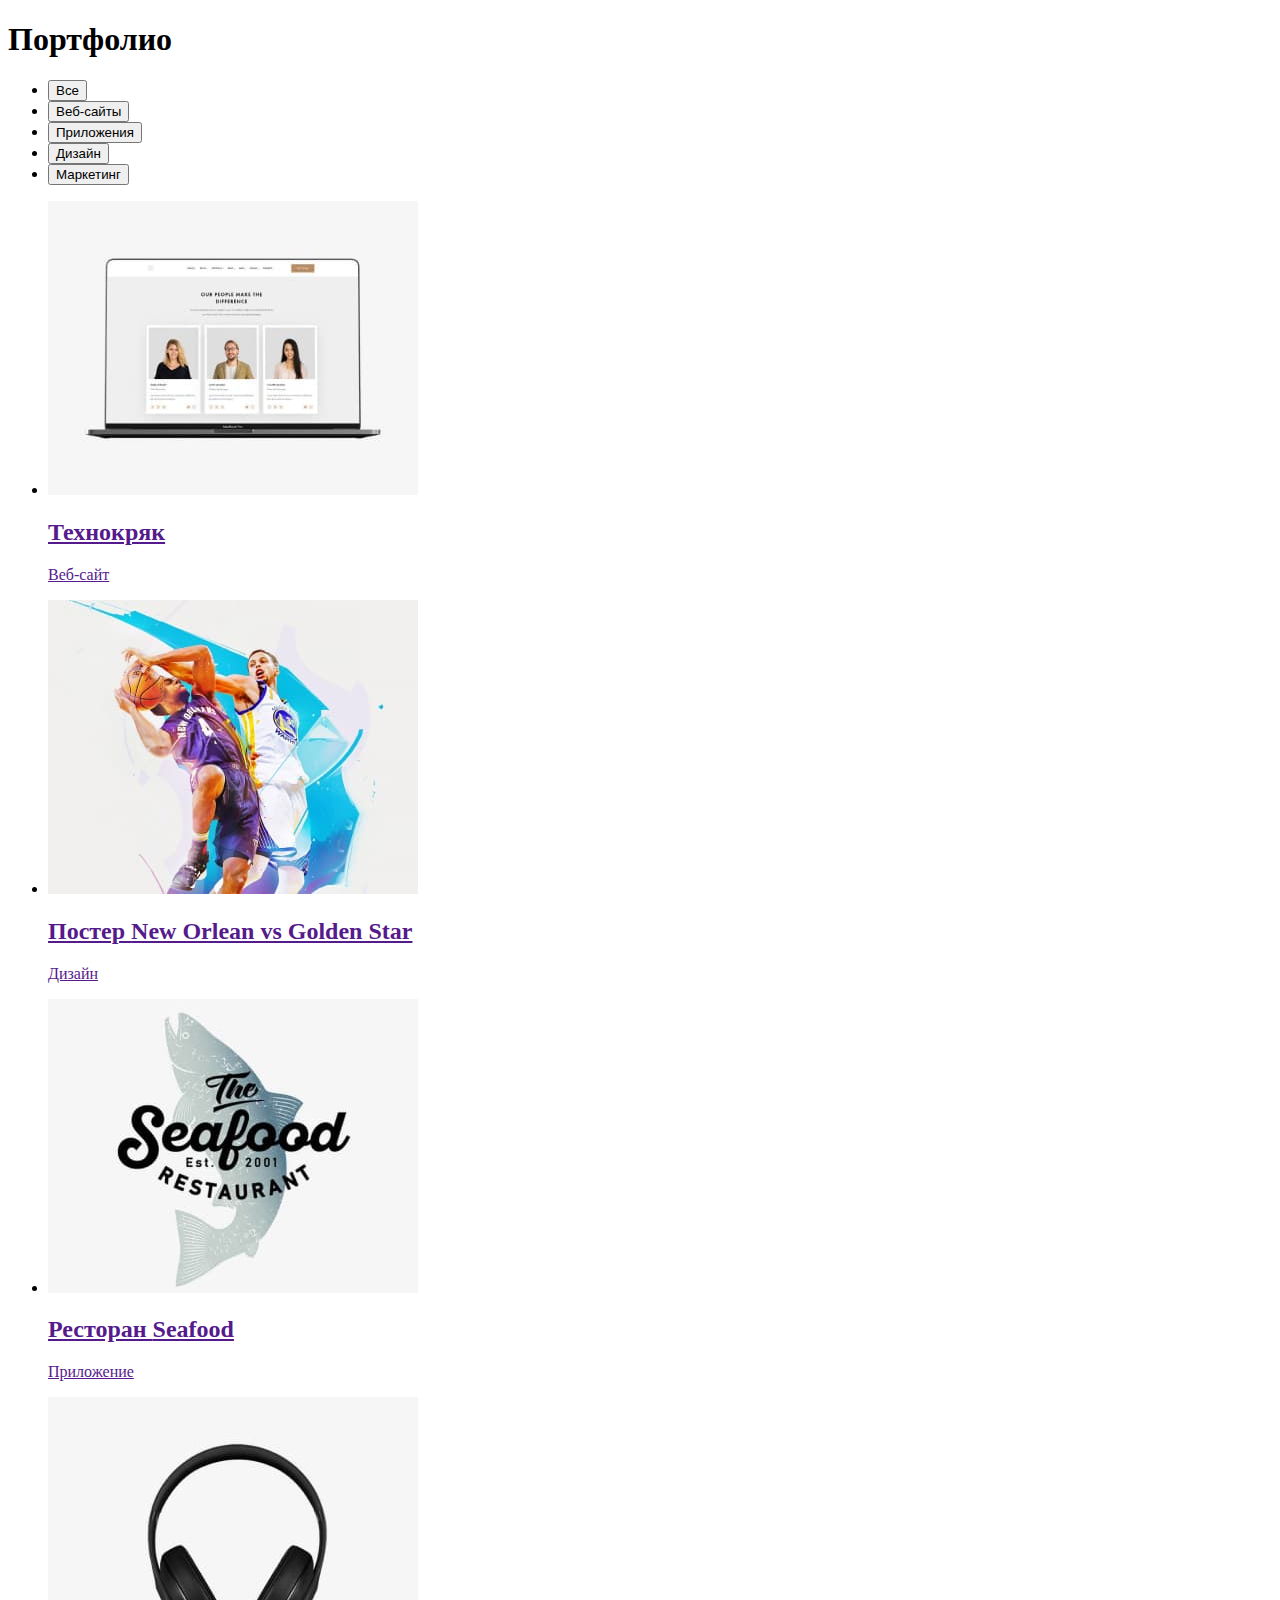
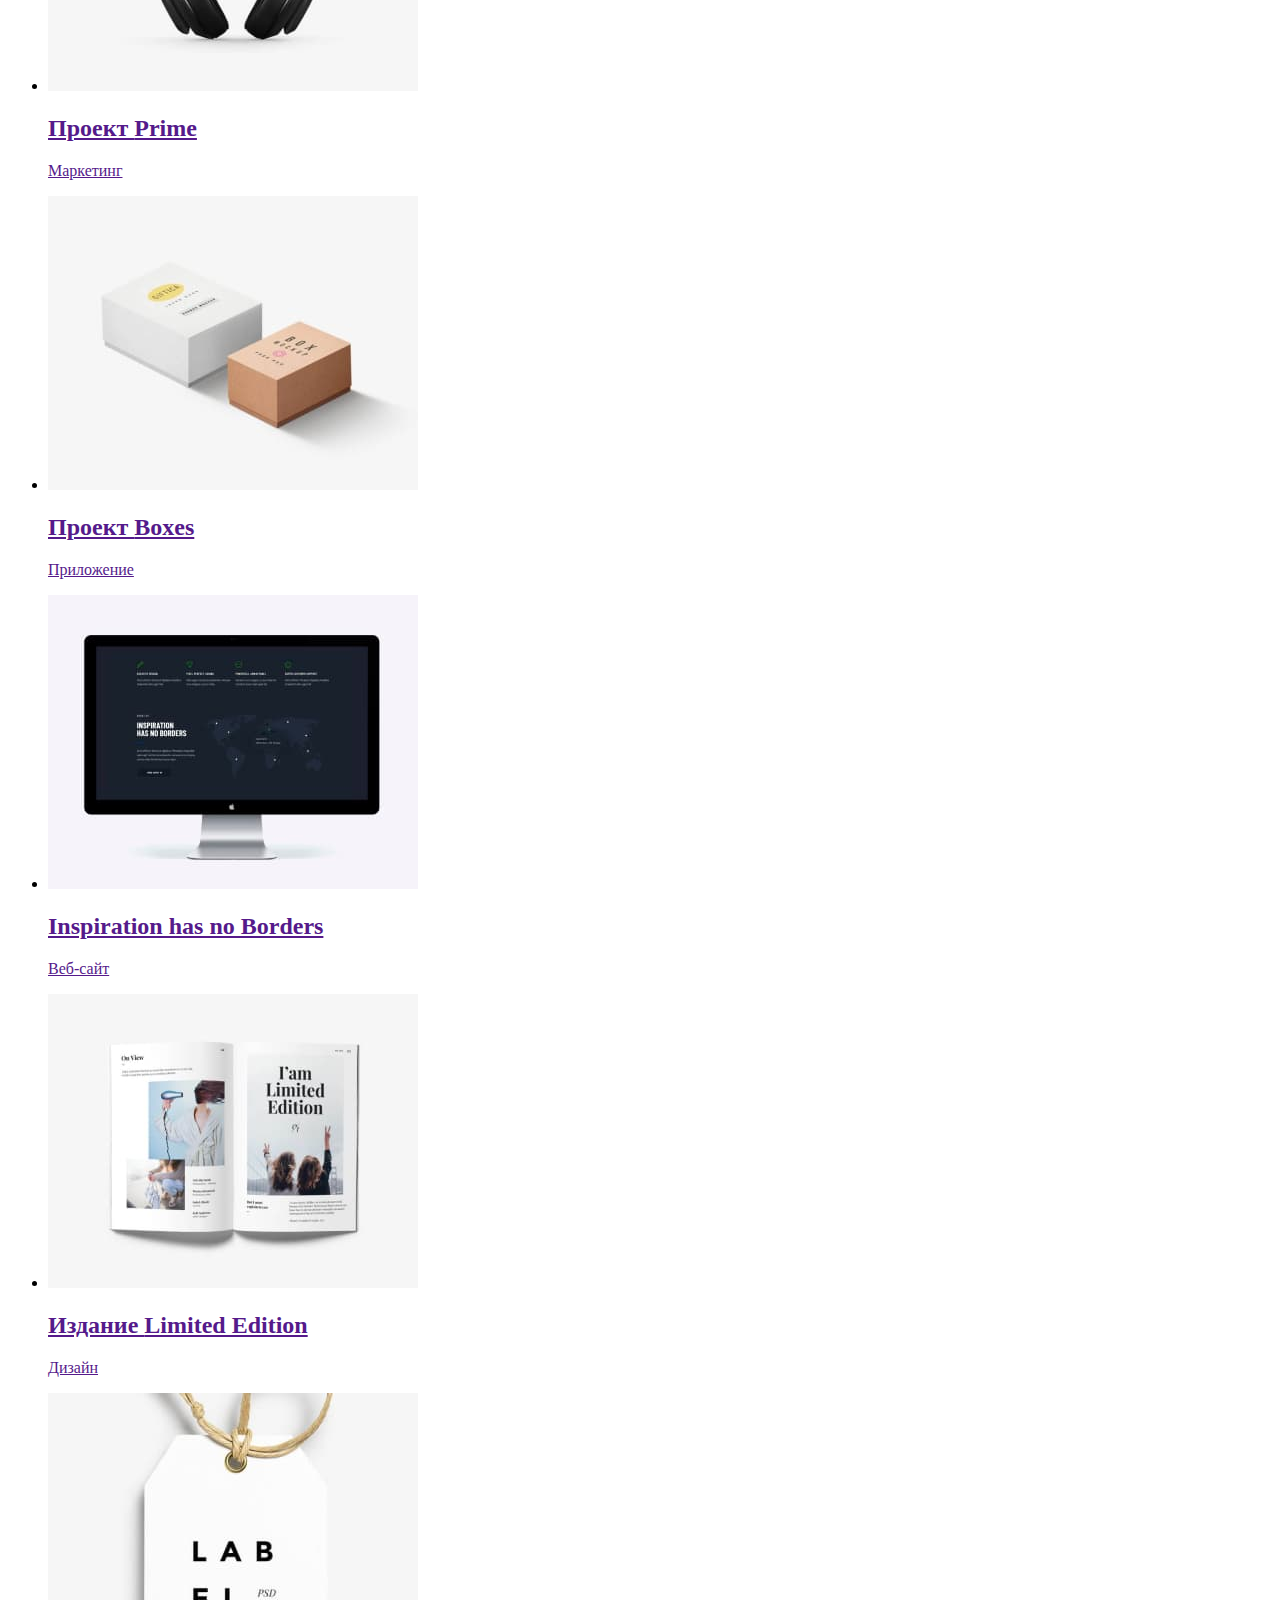
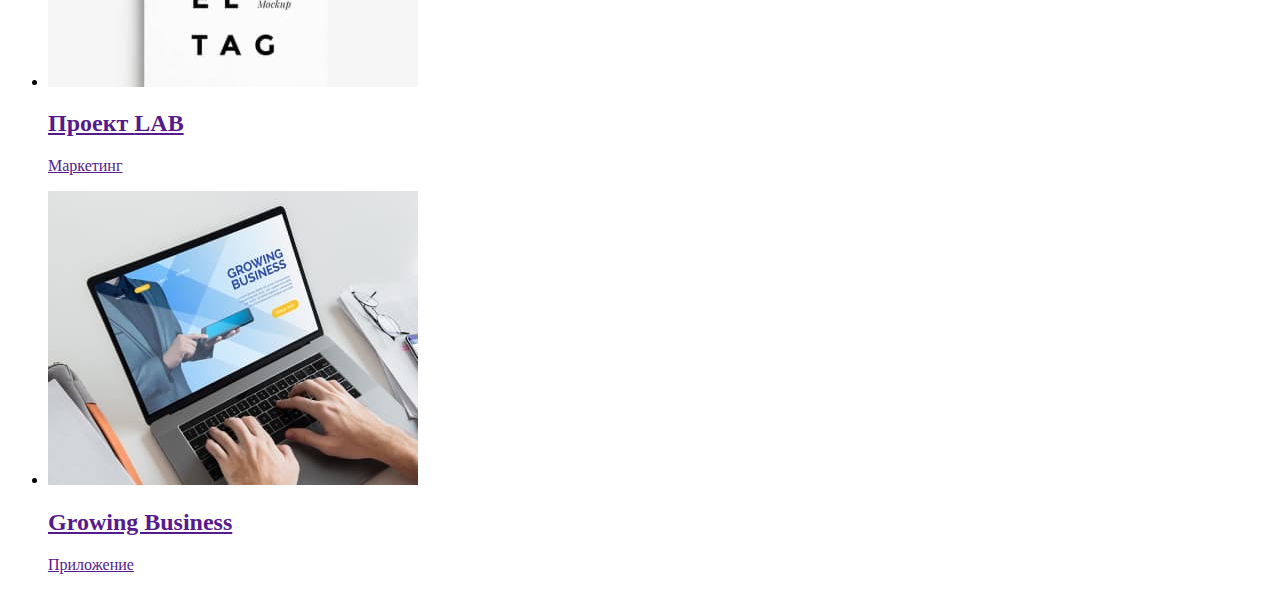
==== portfolio.html @ a1573b69 "Добавив розмітку, картинки і деякі теги" ====
<!DOCTYPE html>
<html lang="ru">
  <head>
    <meta charset="UTF-8" />
    <meta http-equiv="X-UA-Compatible" content="IE=edge" />
    <meta name="viewport" content="width=device-width, initial-scale=1.0" />
    <link rel="preconnect" href="https://fonts.googleapis.com" />
    <link rel="preconnect" href="https://fonts.gstatic.com" crossorigin />
    <link
      href="https://fonts.googleapis.com/css2?family=Raleway:wght@700&family=Roboto:wght@400;500;700;900&display=swap"
      rel="stylesheet"
    />
    <link rel="stylesheet" href="./css/styles.css" />
    <title>Portfolio</title>
  </head>
  <body>
    <!-- Хедер -->

    <main>
      <h1>Портфолио</h1>
      <ul>
        <li><button type="button">Все</button></li>
        <li><button type="button">Веб-сайты</button></li>
        <li><button type="button">Приложения</button></li>
        <li><button type="button">Дизайн</button></li>
        <li><button type="button">Маркетинг</button></li>
      </ul>
      <ul>
        <li>
          <a href="">
            <img
              src="./images/portfolio/techno.jpg"
              alt="Ноутбук с изображением сайта"
              height="294"
              width="370"
            />
            <h2>Технокряк</h2>
            <p>Веб-сайт</p>
          </a>
        </li>
        <li>
          <a href="">
            <img
              src="./images/portfolio/poster.jpg"
              alt="Два баскетболиста"
              height="294"
              width="370"
            />
            <h2>Постер <span lang="en">New Orlean vs Golden Star</span></h2>
            <p>Дизайн</p>
          </a>
        </li>
        <li>
          <a href="">
            <img
              src="./images/portfolio/seafood.jpg"
              alt="Логотип с изображением рыбы и названием"
              height="294"
              width="370"
            />
            <h2>Ресторан <span lang="en">Seafood</span></h2>
            <p>Приложение</p>
          </a>
        </li>
        <li>
          <a href="">
            <img src="./images/portfolio/prime.jpg" alt="Наушники" height="294" width="370" />
            <h2>Проект <span lang="en">Prime</span></h2>
            <p>Маркетинг</p>
          </a>
        </li>
        <li>
          <a href="">
            <img src="./images/portfolio/boxes.jpg" alt="Две коробочки" height="294" width="370" />
            <h2>Проект <span lang="en">Boxes</span></h2>
            <p>Приложение</p>
          </a>
        </li>
        <li>
          <a href="">
            <img
              src="./images/portfolio/inspiration.jpg"
              alt="ПК с изображением сайта"
              height="294"
              width="370"
            />
            <h2 lang="en">Inspiration has no Borders</h2>
            <p>Веб-сайт</p>
          </a>
        </li>
        <li>
          <a href="">
            <img
              src="./images/portfolio/limited.jpg"
              alt="Книга с картиками"
              height="294"
              width="370"
            />
            <h2>Издание <span lang="en">Limited Edition</span></h2>
            <p>Дизайн</p>
          </a>
        </li>
        <li>
          <a href="">
            <img
              src="./images/portfolio/lab.jpg"
              alt="Шилдик с надписью"
              height="294"
              width="370"
            />
            <h2>Проект <span lang="en">LAB</span></h2>
            <p>Маркетинг</p>
          </a>
        </li>
        <li>
          <a href="">
            <img
              src="./images/portfolio/growing.jpg"
              alt="Человек работает за ноутбуком"
              height="294"
              width="370"
            />
            <h2 lang="en">Growing Business</h2>
            <p>Приложение</p>
          </a>
        </li>
      </ul>
    </main>
    <!-- Футер -->
  </body>
</html>
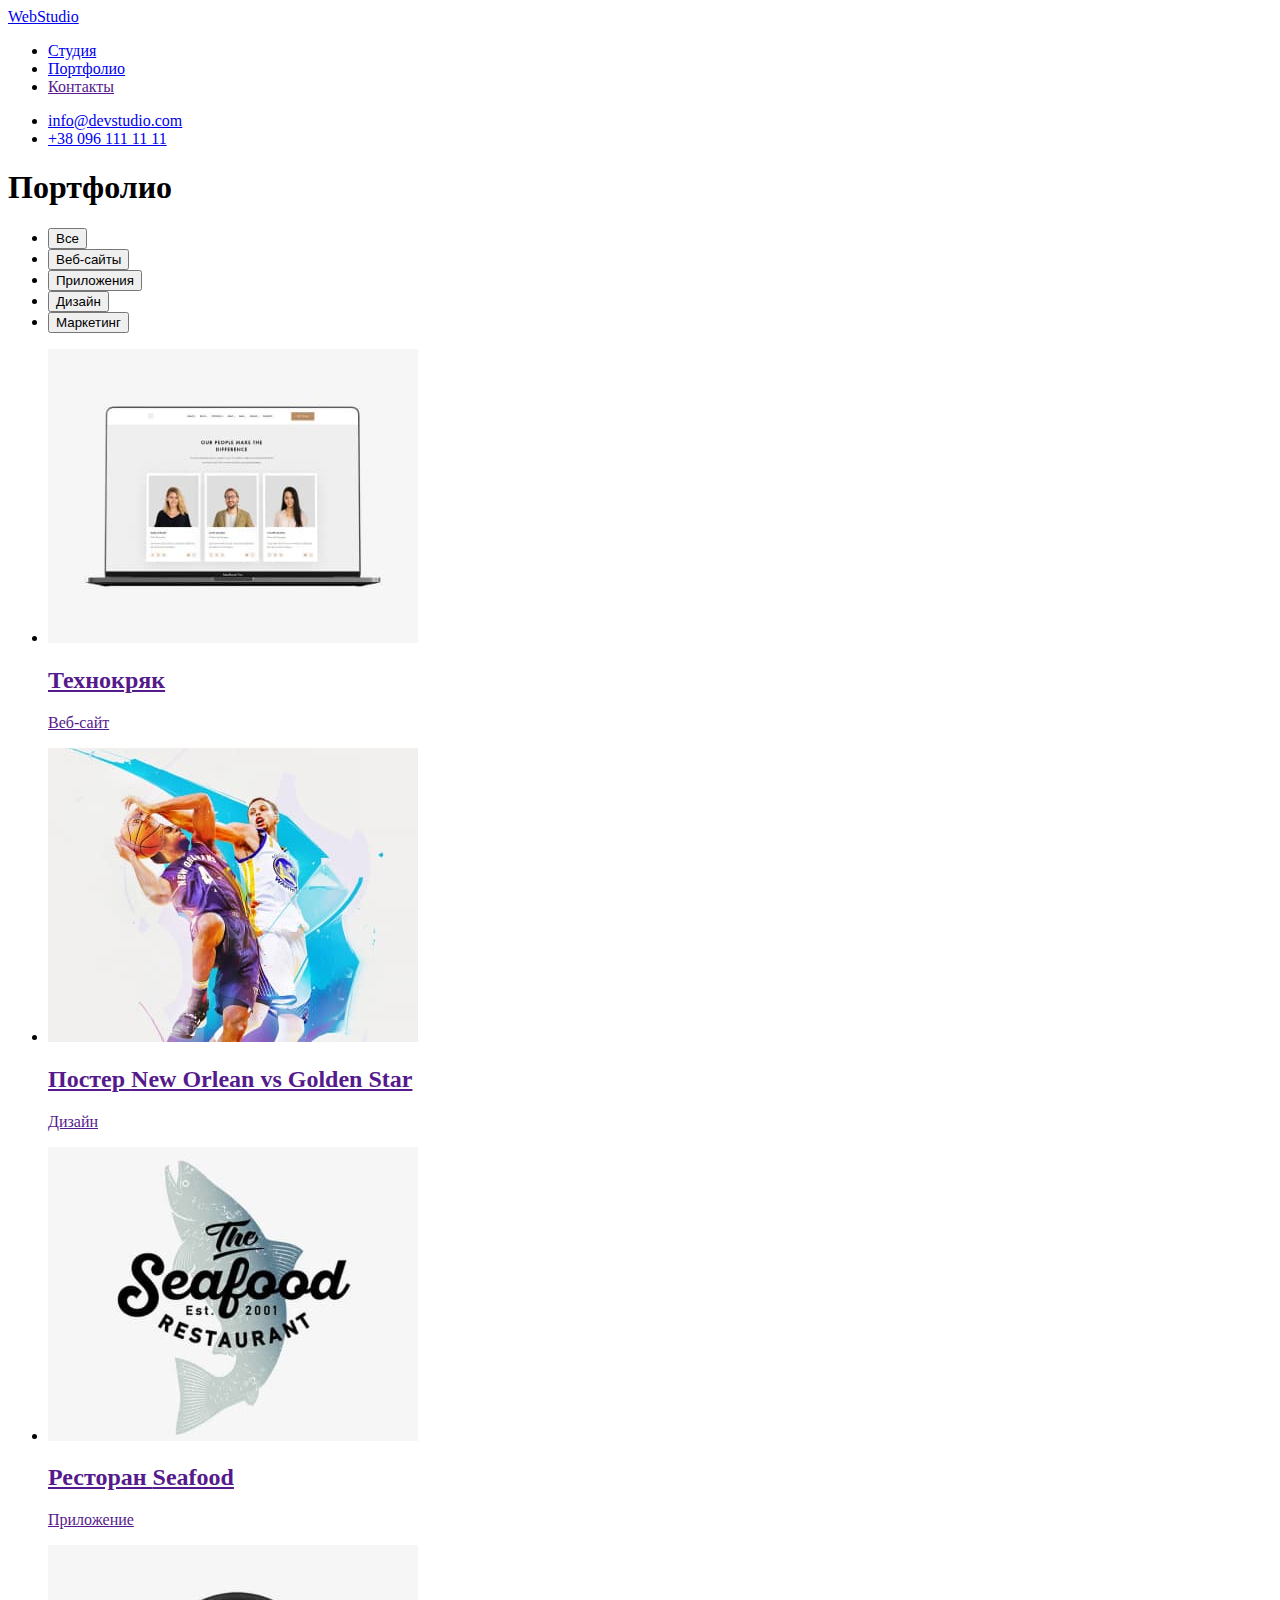
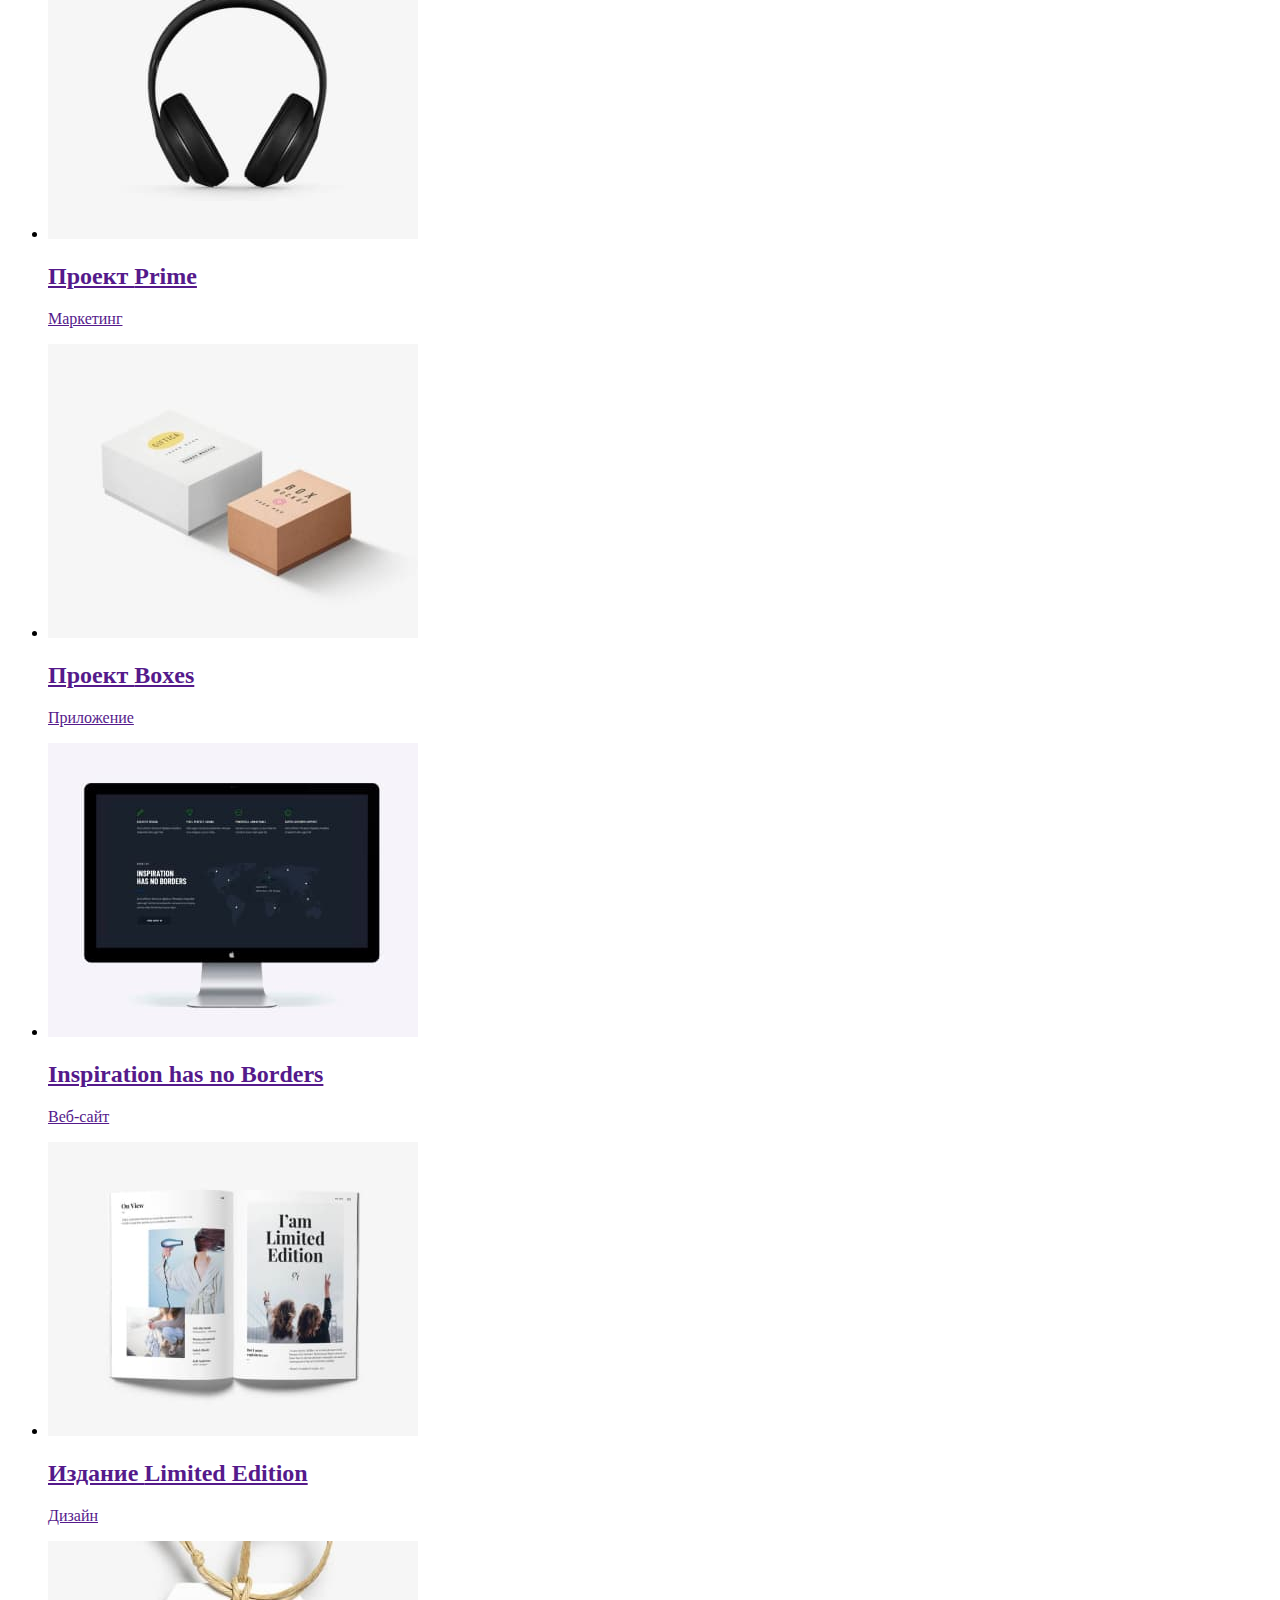
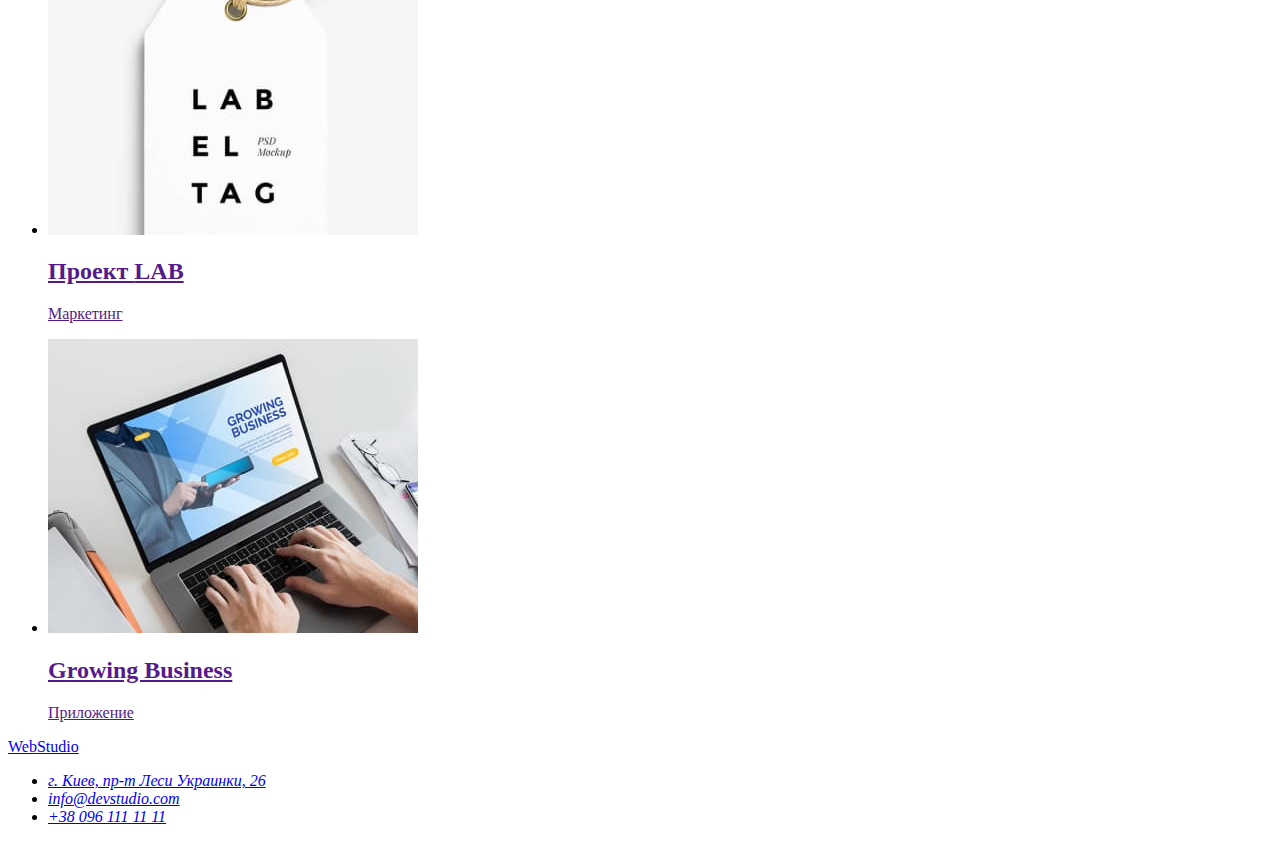
==== commit 8bace25a: "ХедерФутер" ====
--- a/portfolio.html
+++ b/portfolio.html
@@ -15,15 +15,28 @@
   </head>
   <body>
     <!-- Хедер -->
-
+    <header>
+      <nav>
+        <a class="logo" href="./index.html">Web<span class="studio-header">Studio</span></a>
+        <ul class="navigation">
+          <li><a href="./index.html">Студия</a></li>
+          <li><a class="current-link" href="./portfolio.html">Портфолио</a></li>
+          <li><a href="">Контакты</a></li>
+        </ul>
+      </nav>
+      <ul class="contacts">
+        <li><a href="mailto:info@devstudio.com">info@devstudio.com</a></li>
+        <li><a href="tel:+380961111111">+38 096 111 11 11</a></li>
+      </ul>
+    </header>
     <main>
       <h1>Портфолио</h1>
       <ul>
-        <li><button type="button">Все</button></li>
-        <li><button type="button">Веб-сайты</button></li>
-        <li><button type="button">Приложения</button></li>
-        <li><button type="button">Дизайн</button></li>
-        <li><button type="button">Маркетинг</button></li>
+        <li><button class="current" type="button">Все</button></li>
+        <li><button class="current" type="button">Веб-сайты</button></li>
+        <li><button class="current" type="button">Приложения</button></li>
+        <li><button class="current" type="button">Дизайн</button></li>
+        <li><button class="current" type="button">Маркетинг</button></li>
       </ul>
       <ul>
         <li>
@@ -127,5 +140,19 @@
       </ul>
     </main>
     <!-- Футер -->
+    <footer>
+      <a class="logo-footer" href="./index.html">Web<span class="studio-footer">Studio</span></a>
+      <address>
+        <ul class="navigation">
+          <li>
+            <a class="adress" href="https://goo.gl/maps/5fb96zmpFu8gz5haA"
+              >г. Киев, пр-т Леси Украинки, 26</a
+            >
+          </li>
+          <li><a href="mailto:info@devstudio.com">info@devstudio.com</a></li>
+          <li><a href="tel:+380961111111">+38 096 111 11 11</a></li>
+        </ul>
+      </address>
+    </footer>
   </body>
 </html>
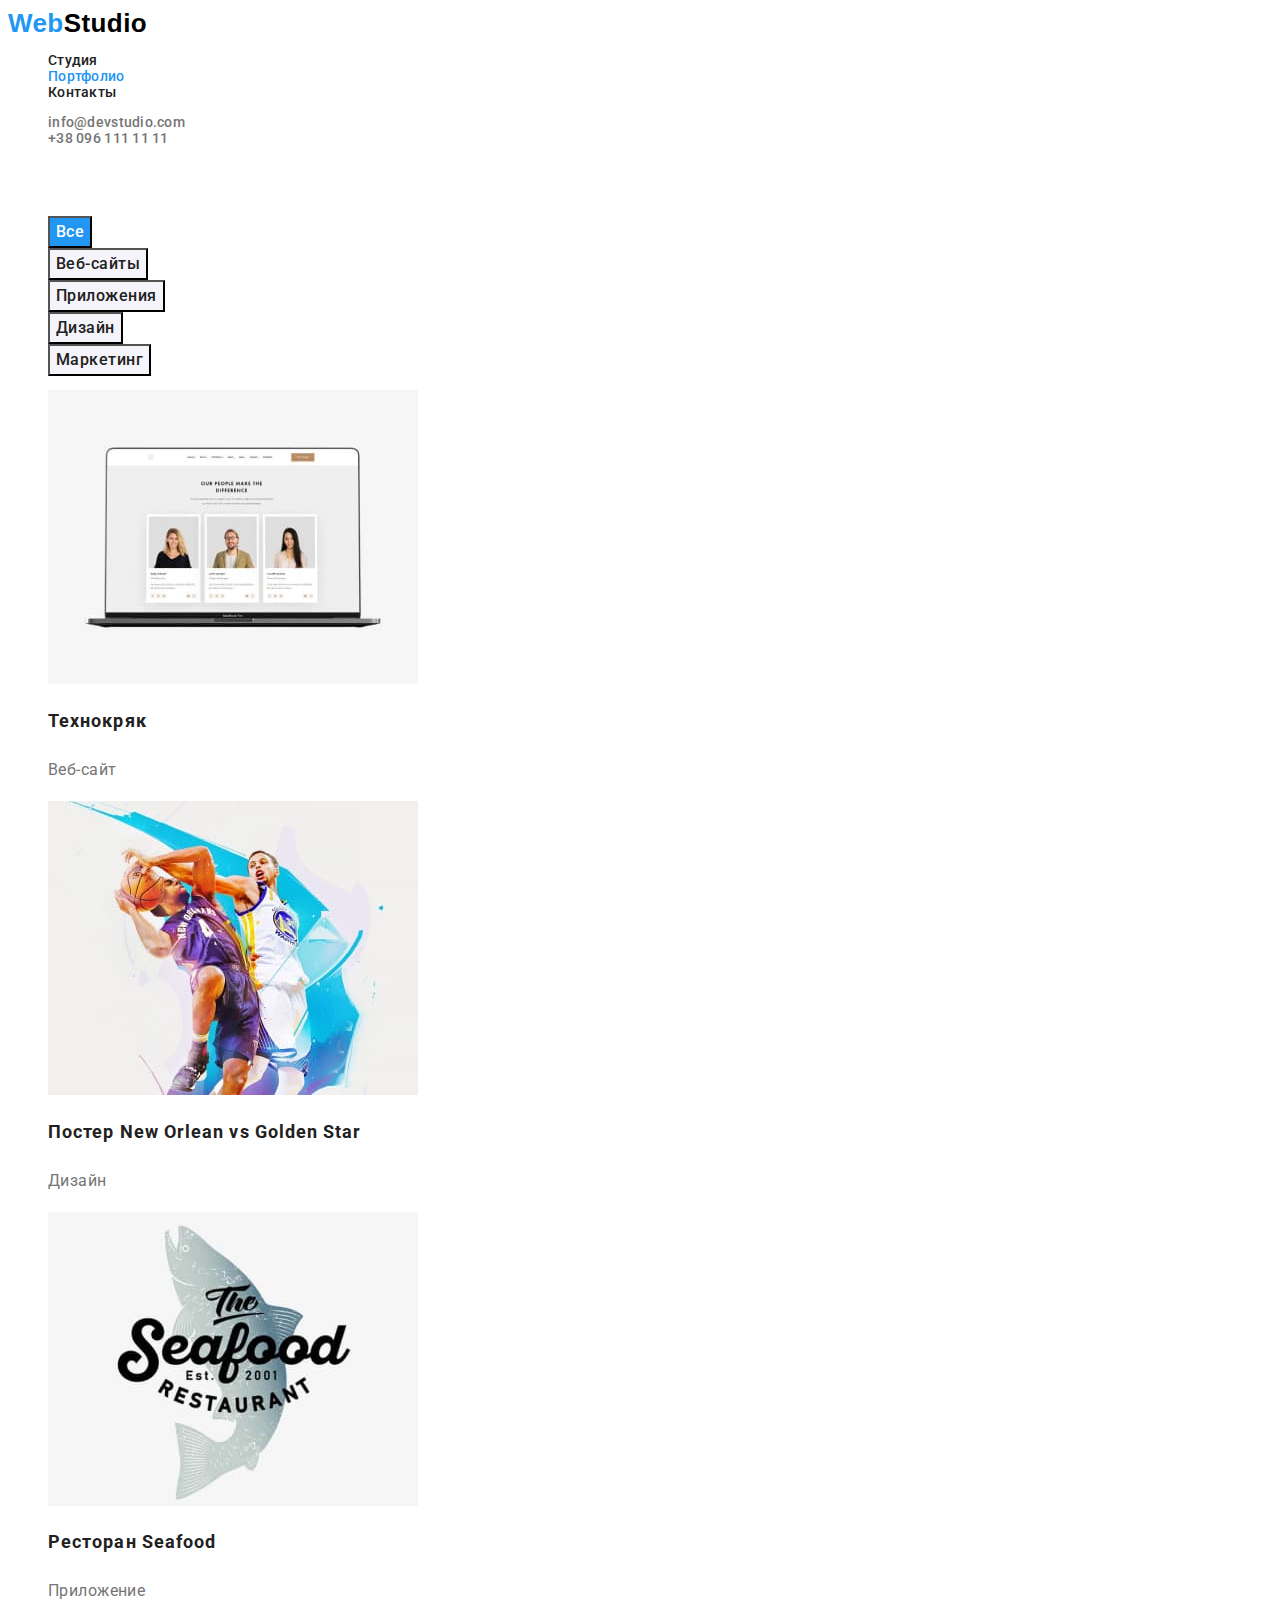
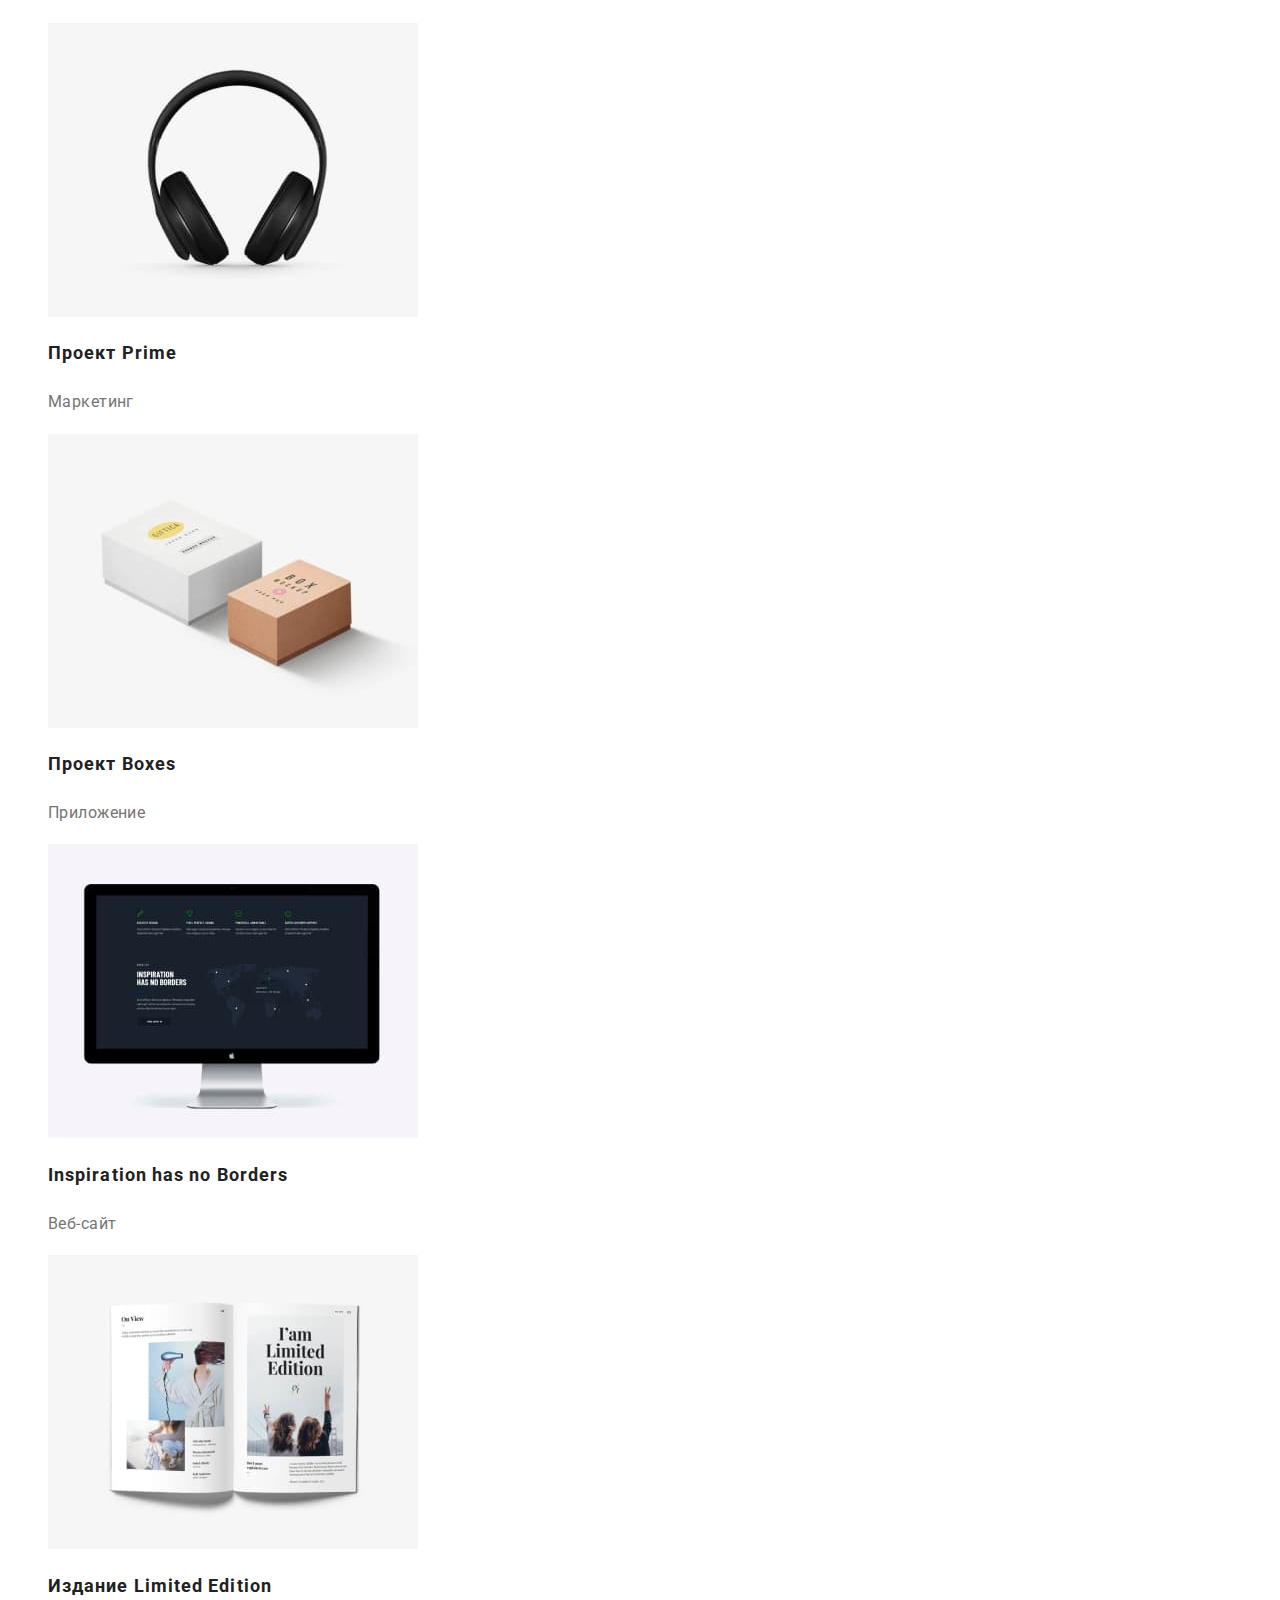
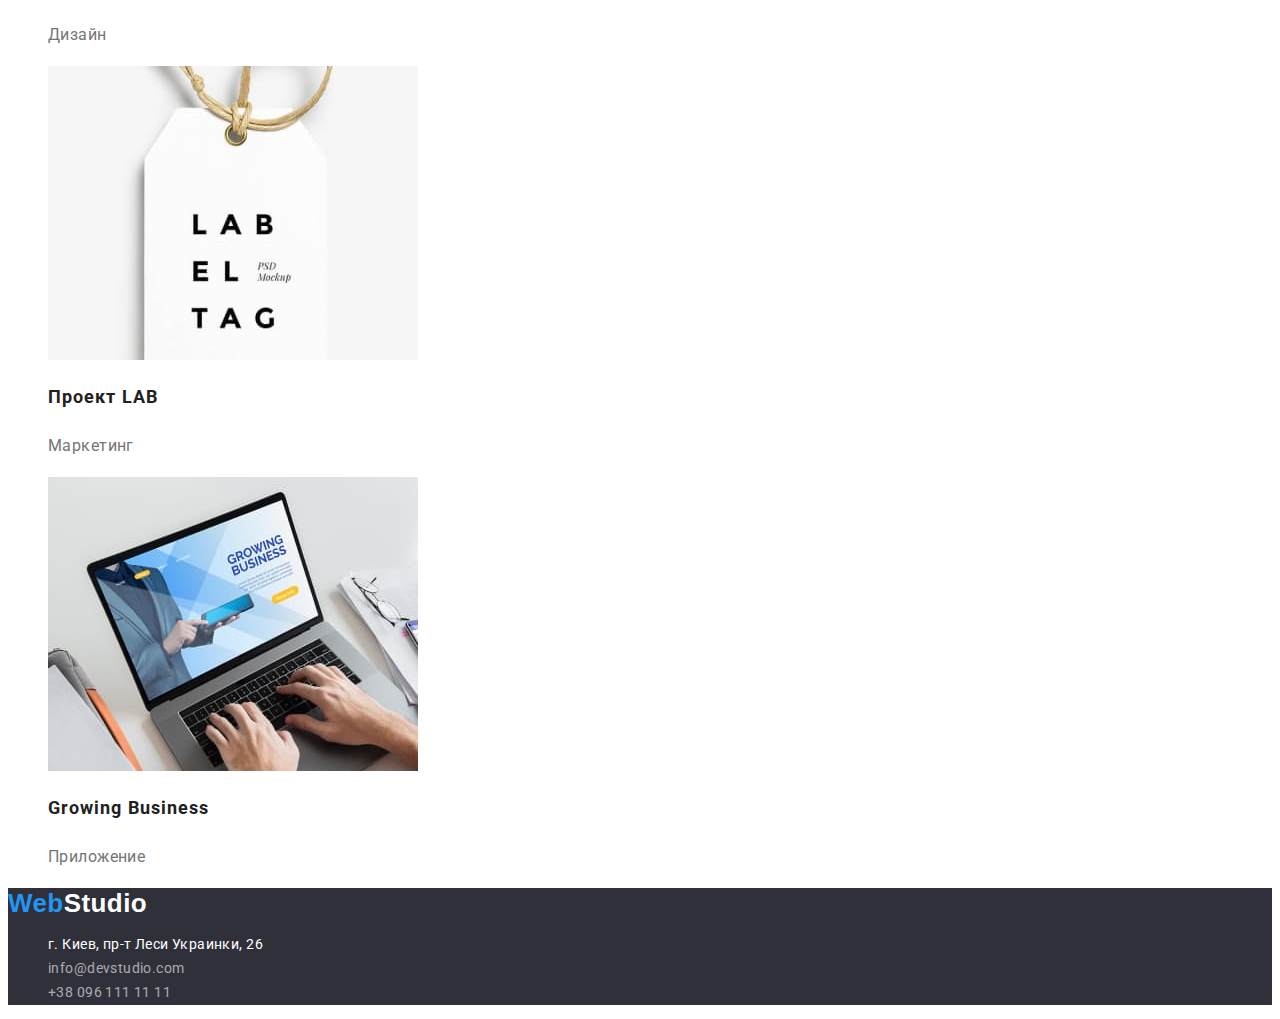
==== commit 92f61d28: "Фінальні правки" ====
--- a/portfolio.html
+++ b/portfolio.html
@@ -15,142 +15,158 @@
   </head>
   <body>
     <!-- Хедер -->
-    <header>
-      <nav>
-        <a class="logo" href="./index.html">Web<span class="studio-header">Studio</span></a>
-        <ul class="navigation">
-          <li><a href="./index.html">Студия</a></li>
-          <li><a class="current-link" href="./portfolio.html">Портфолио</a></li>
-          <li><a href="">Контакты</a></li>
+    <header class="header">
+      <nav class="header-nav">
+        <a class="logo link" href="./index.html">Web<span class="studio-header">Studio</span></a>
+        <ul class="nav-list list">
+          <li><a class="link" href="./index.html">Студия</a></li>
+          <li><a class="link current" href="./portfolio.html">Портфолио</a></li>
+          <li><a class="link" href="">Контакты</a></li>
         </ul>
       </nav>
-      <ul class="contacts">
-        <li><a href="mailto:info@devstudio.com">info@devstudio.com</a></li>
-        <li><a href="tel:+380961111111">+38 096 111 11 11</a></li>
+      <ul class="contacts list">
+        <li>
+          <a class="contacts-link link" href="mailto:info@devstudio.com">info@devstudio.com</a>
+        </li>
+        <li><a class="contacts-link link" href="tel:+380961111111">+38 096 111 11 11</a></li>
       </ul>
     </header>
+
+    <!-- Мейн -->
     <main>
-      <h1>Портфолио</h1>
-      <ul>
-        <li><button class="current" type="button">Все</button></li>
-        <li><button class="current" type="button">Веб-сайты</button></li>
-        <li><button class="current" type="button">Приложения</button></li>
-        <li><button class="current" type="button">Дизайн</button></li>
-        <li><button class="current" type="button">Маркетинг</button></li>
-      </ul>
-      <ul>
-        <li>
-          <a href="">
-            <img
-              src="./images/portfolio/techno.jpg"
-              alt="Ноутбук с изображением сайта"
-              height="294"
-              width="370"
-            />
-            <h2>Технокряк</h2>
-            <p>Веб-сайт</p>
-          </a>
-        </li>
-        <li>
-          <a href="">
-            <img
-              src="./images/portfolio/poster.jpg"
-              alt="Два баскетболиста"
-              height="294"
-              width="370"
-            />
-            <h2>Постер <span lang="en">New Orlean vs Golden Star</span></h2>
-            <p>Дизайн</p>
-          </a>
-        </li>
-        <li>
-          <a href="">
-            <img
-              src="./images/portfolio/seafood.jpg"
-              alt="Логотип с изображением рыбы и названием"
-              height="294"
-              width="370"
-            />
-            <h2>Ресторан <span lang="en">Seafood</span></h2>
-            <p>Приложение</p>
-          </a>
-        </li>
-        <li>
-          <a href="">
-            <img src="./images/portfolio/prime.jpg" alt="Наушники" height="294" width="370" />
-            <h2>Проект <span lang="en">Prime</span></h2>
-            <p>Маркетинг</p>
-          </a>
-        </li>
-        <li>
-          <a href="">
-            <img src="./images/portfolio/boxes.jpg" alt="Две коробочки" height="294" width="370" />
-            <h2>Проект <span lang="en">Boxes</span></h2>
-            <p>Приложение</p>
-          </a>
-        </li>
-        <li>
-          <a href="">
-            <img
-              src="./images/portfolio/inspiration.jpg"
-              alt="ПК с изображением сайта"
-              height="294"
-              width="370"
-            />
-            <h2 lang="en">Inspiration has no Borders</h2>
-            <p>Веб-сайт</p>
-          </a>
-        </li>
-        <li>
-          <a href="">
-            <img
-              src="./images/portfolio/limited.jpg"
-              alt="Книга с картиками"
-              height="294"
-              width="370"
-            />
-            <h2>Издание <span lang="en">Limited Edition</span></h2>
-            <p>Дизайн</p>
-          </a>
-        </li>
-        <li>
-          <a href="">
-            <img
-              src="./images/portfolio/lab.jpg"
-              alt="Шилдик с надписью"
-              height="294"
-              width="370"
-            />
-            <h2>Проект <span lang="en">LAB</span></h2>
-            <p>Маркетинг</p>
-          </a>
-        </li>
-        <li>
-          <a href="">
-            <img
-              src="./images/portfolio/growing.jpg"
-              alt="Человек работает за ноутбуком"
-              height="294"
-              width="370"
-            />
-            <h2 lang="en">Growing Business</h2>
-            <p>Приложение</p>
-          </a>
-        </li>
-      </ul>
+      <section class="portfolio">
+        <h1 class="portfolio-hero">Портфолио</h1>
+        <ul class="list">
+          <li><button class="buttons-portfolio current-btn" type="button">Все</button></li>
+          <li><button class="buttons-portfolio" type="button">Веб-сайты</button></li>
+          <li><button class="buttons-portfolio" type="button">Приложения</button></li>
+          <li><button class="buttons-portfolio" type="button">Дизайн</button></li>
+          <li><button class="buttons-portfolio" type="button">Маркетинг</button></li>
+        </ul>
+        <ul class="list">
+          <li class="portfolio-sections">
+            <a class="portfolio-anchor link" href="">
+              <img
+                src="./images/portfolio/techno.jpg"
+                alt="Ноутбук с изображением сайта"
+                height="294"
+                width="370"
+              />
+              <h2 class="portfolio-names">Технокряк</h2>
+              <p class="portfolio-spec">Веб-сайт</p>
+            </a>
+          </li>
+          <li class="portfolio-sections">
+            <a class="portfolio-anchor link" href="">
+              <img
+                src="./images/portfolio/poster.jpg"
+                alt="Два баскетболиста"
+                height="294"
+                width="370"
+              />
+              <h2 class="portfolio-names">
+                Постер <span lang="en">New Orlean vs Golden Star</span>
+              </h2>
+              <p class="portfolio-spec">Дизайн</p>
+            </a>
+          </li>
+          <li class="portfolio-sections">
+            <a class="portfolio-anchor link" href="">
+              <img
+                src="./images/portfolio/seafood.jpg"
+                alt="Логотип с изображением рыбы и названием"
+                height="294"
+                width="370"
+              />
+              <h2 class="portfolio-names">Ресторан <span lang="en">Seafood</span></h2>
+              <p class="portfolio-spec">Приложение</p>
+            </a>
+          </li>
+          <li class="portfolio-sections">
+            <a class="portfolio-anchor link" href="">
+              <img src="./images/portfolio/prime.jpg" alt="Наушники" height="294" width="370" />
+              <h2 class="portfolio-names">Проект <span lang="en">Prime</span></h2>
+              <p class="portfolio-spec">Маркетинг</p>
+            </a>
+          </li>
+          <li class="portfolio-sections">
+            <a class="portfolio-anchor link" href="">
+              <img
+                src="./images/portfolio/boxes.jpg"
+                alt="Две коробочки"
+                height="294"
+                width="370"
+              />
+              <h2 class="portfolio-names">Проект <span lang="en">Boxes</span></h2>
+              <p class="portfolio-spec">Приложение</p>
+            </a>
+          </li>
+          <li class="portfolio-sections">
+            <a class="portfolio-anchor link" href="">
+              <img
+                src="./images/portfolio/inspiration.jpg"
+                alt="ПК с изображением сайта"
+                height="294"
+                width="370"
+              />
+              <h2 class="portfolio-names" lang="en">Inspiration has no Borders</h2>
+              <p class="portfolio-spec">Веб-сайт</p>
+            </a>
+          </li>
+          <li class="portfolio-sections">
+            <a class="portfolio-anchor link" href="">
+              <img
+                src="./images/portfolio/limited.jpg"
+                alt="Книга с картиками"
+                height="294"
+                width="370"
+              />
+              <h2 class="portfolio-names">Издание <span lang="en">Limited Edition</span></h2>
+              <p class="portfolio-spec">Дизайн</p>
+            </a>
+          </li>
+          <li class="portfolio-sections">
+            <a class="portfolio-anchor link" href="">
+              <img
+                src="./images/portfolio/lab.jpg"
+                alt="Шилдик с надписью"
+                height="294"
+                width="370"
+              />
+              <h2 class="portfolio-names">Проект <span lang="en">LAB</span></h2>
+              <p class="portfolio-spec">Маркетинг</p>
+            </a>
+          </li>
+          <li class="portfolio-sections">
+            <a class="portfolio-anchor link" href="">
+              <img
+                src="./images/portfolio/growing.jpg"
+                alt="Человек работает за ноутбуком"
+                height="294"
+                width="370"
+              />
+              <h2 class="portfolio-names" lang="en">Growing Business</h2>
+              <p class="portfolio-spec">Приложение</p>
+            </a>
+          </li>
+        </ul>
+      </section>
     </main>
+
     <!-- Футер -->
-    <footer>
-      <a class="logo-footer" href="./index.html">Web<span class="studio-footer">Studio</span></a>
-      <address>
-        <ul class="navigation">
+    <footer class="footer">
+      <a class="logo link" href="./index.html">Web<span class="studio-footer">Studio</span></a>
+      <address class="adress">
+        <ul class="list">
           <li>
-            <a class="adress" href="https://goo.gl/maps/5fb96zmpFu8gz5haA"
+            <a class="map-link link" href="https://goo.gl/maps/5fb96zmpFu8gz5haA"
               >г. Киев, пр-т Леси Украинки, 26</a
             >
           </li>
-          <li><a href="mailto:info@devstudio.com">info@devstudio.com</a></li>
-          <li><a href="tel:+380961111111">+38 096 111 11 11</a></li>
+          <li>
+            <a class="contacts-footer link" href="mailto:info@devstudio.com">info@devstudio.com</a>
+          </li>
+          <li><a class="contacts-footer link" href="tel:+380961111111">+38 096 111 11 11</a></li>
         </ul>
       </address>
     </footer>
--- a/css/styles.css
+++ b/css/styles.css
@@ -0,0 +1,240 @@
+/* Содержание:
+1. Основные
+ 1.1 Списки, ссылки
+2. Главная страница
+ 2.1 Хедер
+ 2.2 Мейн
+  2.2.1 Герой
+  2.2.2 Преимущества
+  2.2.3 Профиль работы
+  2.2.4 Команда
+ 2.3 Футер
+3. Страница портфолио
+ 3.1 Кнопки портфолио
+ 3.2 Работы
+*/
+
+/* 1. Основные */
+
+:root {
+  /* Цета текста*/
+  --maintext-color: #ffffff;
+  --text-color: #212121;
+  --subtext-color: #757575;
+  --focus-color: #2196f3;
+  /* Шрифты */
+  --main-font: 'Roboto';
+  --logo-font: 'Relaway';
+  /* Цвета заливки */
+  --mainbcg-color: #ffffff;
+  --herofootbcg-color: #2f303a;
+  --portfolio-btnsbcg: #f5f4fa;
+  /* Другое */
+}
+body {
+  font-family: var(--main-font), sans-serif;
+  font-size: 14px;
+  line-height: 1.14;
+  color: var(--text-color);
+  background-color: var(--mainbcg-color);
+  letter-spacing: 0.03em;
+}
+
+/* 1.1 Списки, ссылки */
+
+.link {
+  text-decoration: none;
+}
+.list {
+  list-style: none;
+}
+
+/* 2. Главная страница*/
+
+/* 2.1 Хедер */
+
+.header {
+  font-weight: 500;
+}
+.logo {
+  font-family: var(--logo-font), sans-serif;
+  font-weight: 700;
+  font-size: 26px;
+  line-height: 1.19;
+  color: var(--focus-color);
+}
+.studio-header {
+  color: #000000;
+}
+.nav-list,
+.contacts {
+  letter-spacing: 0.02em;
+}
+.nav-list .link {
+  color: var(--text-color);
+}
+.nav-list .link:hover,
+.nav-list .link:focus {
+  color: var(--focus-color);
+}
+.nav-list .link.current {
+  color: var(--focus-color);
+}
+.contacts-link {
+  color: #757575;
+}
+.contacts-link:hover,
+.contacts-link:focus {
+  color: var(--focus-color);
+}
+
+/* 2.2 Мейн */
+
+/* 2.2.1 Герой */
+
+.hero {
+  background-color: var(--herofootbcg-color);
+  letter-spacing: 0.06em;
+  align-items: center;
+  text-align: center;
+}
+.hero-main {
+  color: var(--maintext-color);
+  font-weight: 900;
+  font-size: 44px;
+  line-height: 1.36;
+  text-transform: uppercase;
+}
+.main-button {
+  font-style: inherit;
+  font-family: inherit;
+  font-weight: 700;
+  font-size: 16px;
+  line-height: 1.87;
+  letter-spacing: 0.06em;
+  color: var(--maintext-color);
+  background-color: var(--focus-color);
+  cursor: pointer;
+}
+.main-button:hover,
+.main-button:focus {
+  background-color: #188ce8;
+}
+
+/* 2.2.2 Преимущества */
+
+.benefits-text {
+  visibility: hidden;
+}
+.benefits-name {
+  font-weight: 700;
+  font-size: 14px;
+  line-height: 1.14;
+  text-transform: uppercase;
+}
+.benefits-description {
+  line-height: 1.71;
+  color: var(--subtext-color);
+}
+
+/* 2.2.3 Профиль работы */
+
+.works {
+  font-weight: 700;
+  font-size: 36px;
+  line-height: 1.17;
+  text-align: center;
+}
+
+/* 2.2.4 Команда */
+
+.team {
+  background-color: #f5f4fa;
+}
+.team-description {
+  font-weight: 700;
+  font-size: 36px;
+  line-height: 1.17;
+  text-align: center;
+}
+.team-member {
+  background-color: var(--mainbcg-color);
+}
+.team-name {
+  font-weight: 500;
+  font-size: 16px;
+  line-height: 1.19;
+  text-align: center;
+}
+.team-prof {
+  font-size: 16px;
+  line-height: 1.19;
+  text-align: center;
+  color: var(--subtext-color);
+}
+
+/* 2.3 Футер */
+
+.footer {
+  background-color: var(--herofootbcg-color);
+}
+.studio-footer {
+  color: var(--maintext-color);
+}
+address {
+  font-style: inherit;
+  font-size: 14px;
+  line-height: 1.71;
+}
+.map-link {
+  color: var(--maintext-color);
+}
+.contacts-footer {
+  color: rgba(255, 255, 255, 0.6);
+}
+.map-link:hover,
+.map-link:focus,
+.contacts-footer:hover,
+.contacts-footer:focus {
+  color: var(--focus-color);
+}
+
+/* 3. Страница портфолио */
+
+/* 3.1 Кнопки портфолио */
+
+.portfolio-hero {
+  visibility: hidden;
+}
+.buttons-portfolio {
+  background-color: var(--portfolio-btnsbcg);
+  font-style: inherit;
+  font-family: inherit;
+  font-weight: 500;
+  font-size: 16px;
+  line-height: 1.62;
+  text-align: center;
+  letter-spacing: 0.03em;
+  color: var(--text-color);
+  cursor: pointer;
+}
+.buttons-portfolio.current-btn {
+  background-color: var(--focus-color);
+  color: var(--maintext-color);
+}
+
+/* 3.2 Работы */
+
+.portfolio-names {
+  font-weight: 700;
+  font-size: 18px;
+  line-height: 2;
+  letter-spacing: 0.06em;
+  color: var(--text-color);
+}
+.portfolio-spec {
+  font-weight: 400;
+  font-size: 16px;
+  line-height: 1.88;
+  color: var(--subtext-color);
+}
